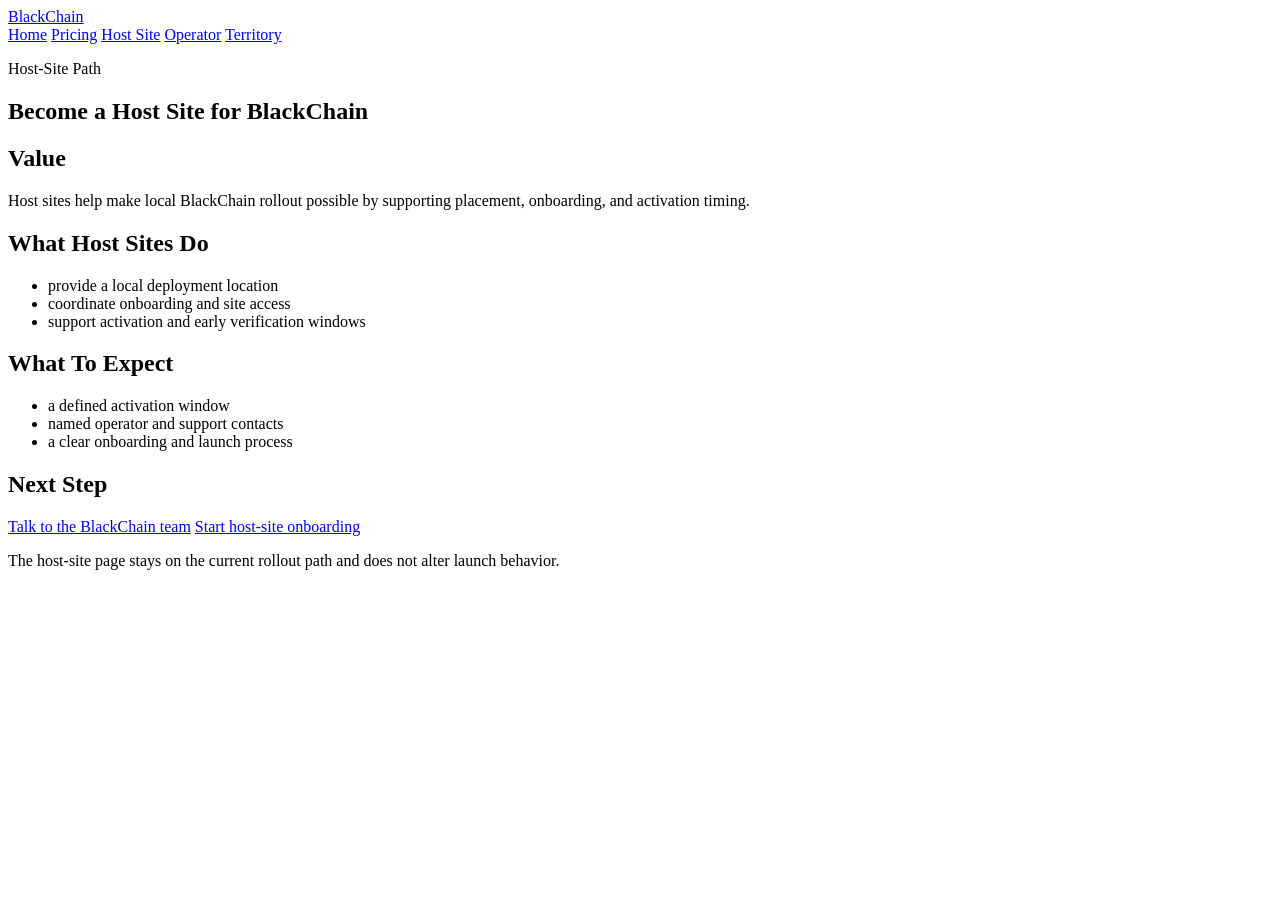
==== website/host-site/index.html @ 5ef611bc "add initial website implementation sweep" ====
<!doctype html>
<html lang="en">
  <head>
    <meta charset="UTF-8" />
    <meta name="viewport" content="width=device-width, initial-scale=1.0" />
    <title>Become a Host Site</title>
    <link rel="stylesheet" href="/styles.css" />
    <script defer src="/app.js"></script>
  </head>
  <body data-page="host_site">
    <header class="site-header">
      <a class="brand" href="/">BlackChain</a>
      <nav class="site-nav" aria-label="Primary">
        <a href="/">Home</a>
        <a href="/pricing">Pricing</a>
        <a aria-current="page" href="/host-site">Host Site</a>
        <a href="/operator">Operator</a>
        <a href="/territory">Territory</a>
      </nav>
    </header>
    <main class="section-stack">
      <section class="panel hero">
        <p class="eyebrow">Host-Site Path</p>
        <h1>Become a Host Site for BlackChain</h1>
      </section>
      <section class="panel">
        <h2>Value</h2>
        <p>Host sites help make local BlackChain rollout possible by supporting placement, onboarding, and activation timing.</p>
      </section>
      <section class="grid grid-2">
        <article class="panel">
          <h2>What Host Sites Do</h2>
          <ul class="list">
            <li>provide a local deployment location</li>
            <li>coordinate onboarding and site access</li>
            <li>support activation and early verification windows</li>
          </ul>
        </article>
        <article class="panel">
          <h2>What To Expect</h2>
          <ul class="list">
            <li>a defined activation window</li>
            <li>named operator and support contacts</li>
            <li>a clear onboarding and launch process</li>
          </ul>
        </article>
      </section>
      <section class="panel">
        <h2>Next Step</h2>
        <div class="cta-row">
          <a class="cta cta-primary" data-track-event="host_site_cta_view" data-track-label="Talk to the BlackChain team" href="/territory">Talk to the BlackChain team</a>
          <a class="cta" data-track-event="host_site_cta_view" data-track-label="Start host-site onboarding" href="/host-site">Start host-site onboarding</a>
        </div>
      </section>
    </main>
    <footer class="site-footer">
      <p>The host-site page stays on the current rollout path and does not alter launch behavior.</p>
    </footer>
  </body>
</html>
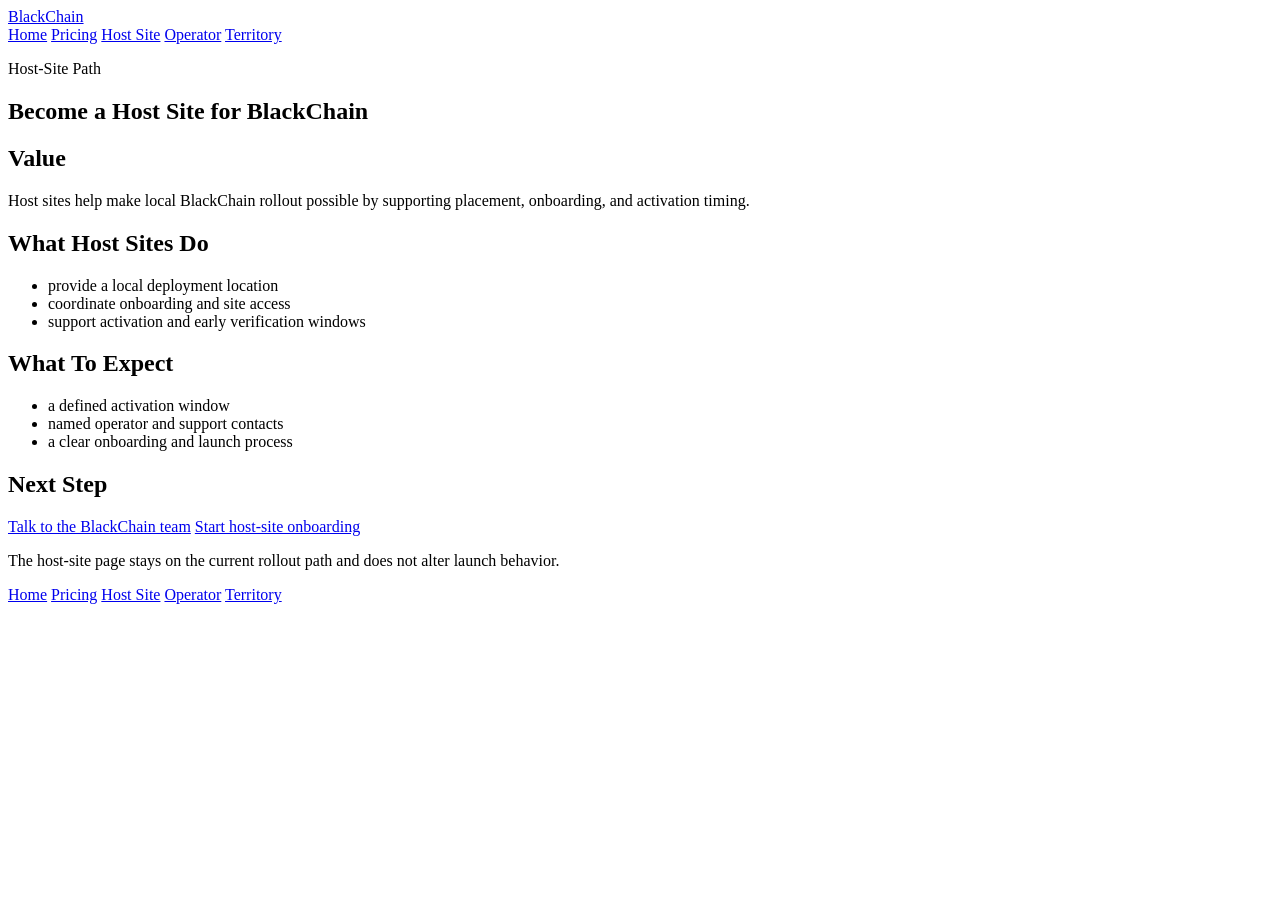
==== commit ff0612c5: "polish static website and add territory thank-you path" ====
--- a/website/host-site/index.html
+++ b/website/host-site/index.html
@@ -11,11 +11,13 @@
     <header class="site-header">
       <a class="brand" href="/">BlackChain</a>
       <nav class="site-nav" aria-label="Primary">
-        <a href="/">Home</a>
-        <a href="/pricing">Pricing</a>
-        <a aria-current="page" href="/host-site">Host Site</a>
-        <a href="/operator">Operator</a>
-        <a href="/territory">Territory</a>
+        <div class="site-nav-group">
+          <a href="/">Home</a>
+          <a href="/pricing">Pricing</a>
+          <a aria-current="page" href="/host-site">Host Site</a>
+          <a href="/operator">Operator</a>
+          <a href="/territory">Territory</a>
+        </div>
       </nav>
     </header>
     <main class="section-stack">
@@ -54,7 +56,16 @@
       </section>
     </main>
     <footer class="site-footer">
-      <p>The host-site page stays on the current rollout path and does not alter launch behavior.</p>
+      <section class="panel">
+        <p>The host-site page stays on the current rollout path and does not alter launch behavior.</p>
+        <div class="footer-links">
+          <a href="/">Home</a>
+          <a href="/pricing">Pricing</a>
+          <a href="/host-site">Host Site</a>
+          <a href="/operator">Operator</a>
+          <a href="/territory">Territory</a>
+        </div>
+      </section>
     </footer>
   </body>
 </html>
